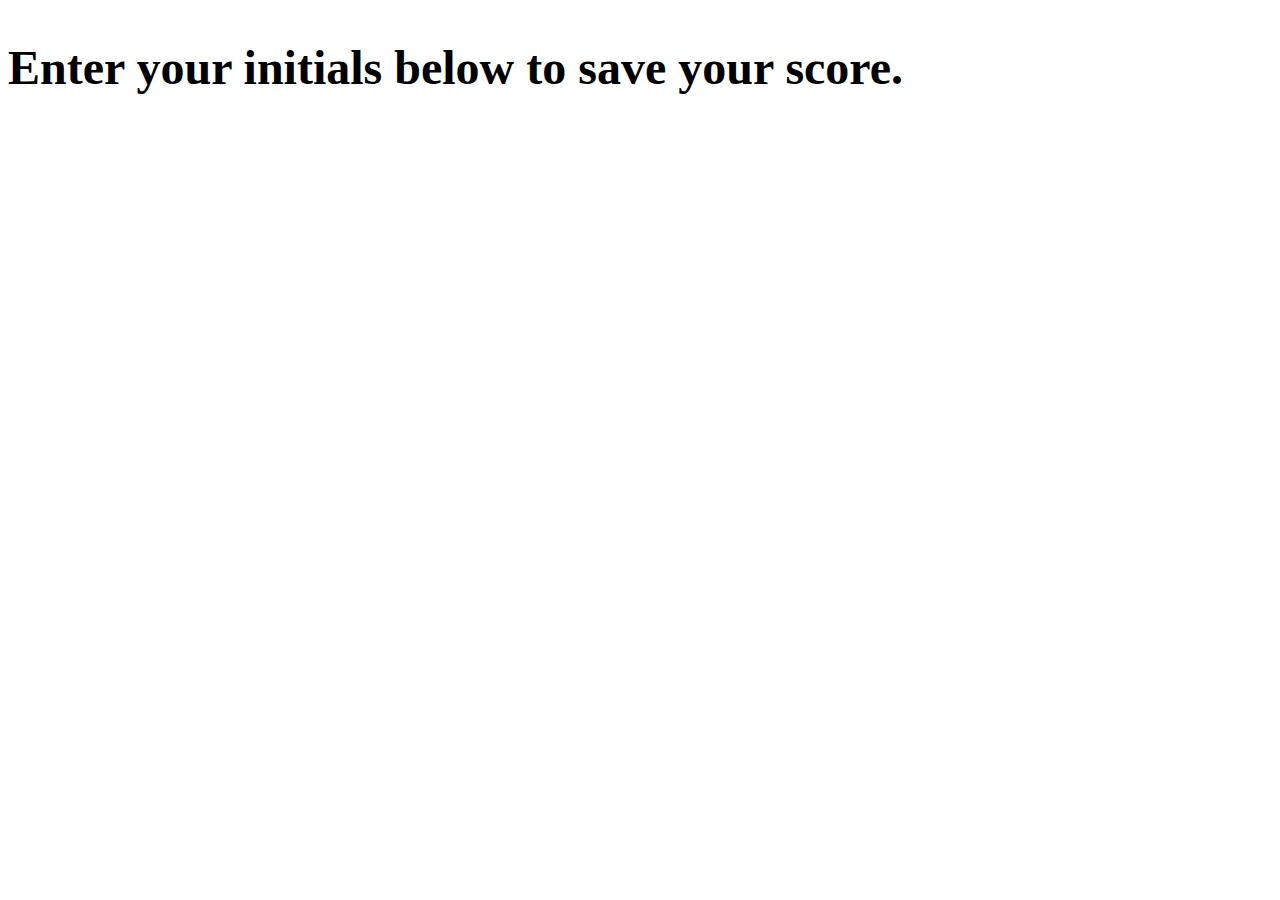
==== end.html @ 0e624bf0 "fixed typos so that each question is displayed" ====
<!DOCTYPE html>
<html lang="en">
<head>
    <meta charset="UTF-8">
    <meta http-equiv="X-UA-Compatible" content="IE=edge">
    <meta name="viewport" content="width=device-width, initial-scale=1.0">
    <title>Quiz Highscores</title>
    <link rel="stylesheet" type="text/css" href="./assets/css/style.css" />
    <script src="https://ajax.googleapis.com/ajax/libs/jquery/3.6.0/jquery.min.js"></script>
    <link rel="preconnect" href="https://fonts.googleapis.com" />
    <link rel="preconnect" href="https://fonts.gstatic.com" crossorigin />
    <link
      href="https://fonts.googleapis.com/css2?family=Cinzel:wght@400;500&display=swap"
      rel="stylesheet"
    />
</head>
<body>
    <div class="container">
        <div id="end" class="flex-center flex-column">
            <h1 id="finalScore">
                <form class="end-form-container">
                    <h2 id="end-text">Enter your initials below to save your score.</h2>
                </form>
            </h1>
        </div>
    </div>
</body>
</html>
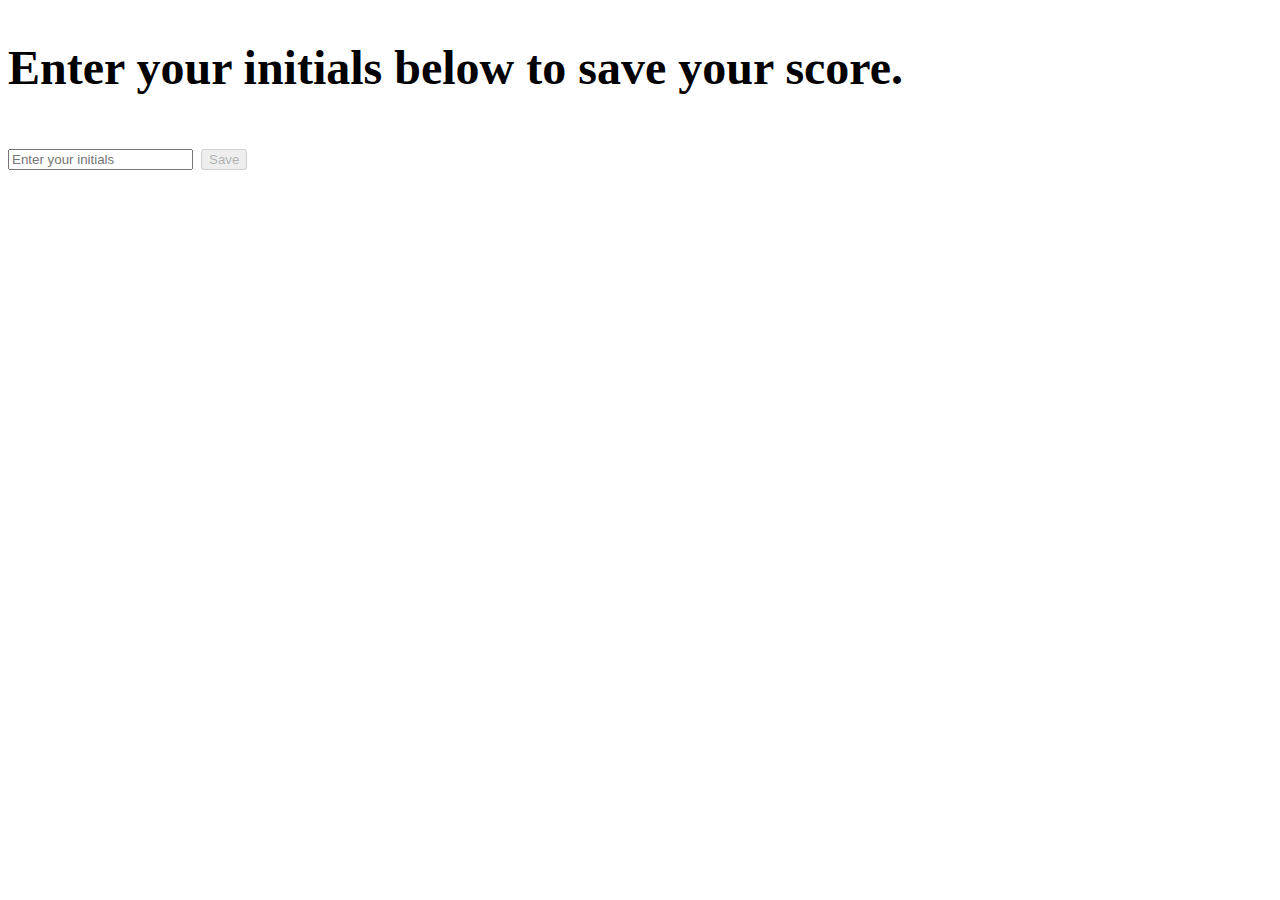
==== commit 689d4dd7: "added readme and cut some HTML" ====
--- a/end.html
+++ b/end.html
@@ -20,9 +20,12 @@
             <h1 id="finalScore">
                 <form class="end-form-container">
                     <h2 id="end-text">Enter your initials below to save your score.</h2>
+                    <input type="text" name="name" id="username" placeholder="Enter your initials">
+                    <button class="btn" id="saveScoreBtn" type="submit" onclick="saveHighScore(event)" disabled>Save</button>
                 </form>
             </h1>
         </div>
     </div>
+    <script src="Assets/js/end.js"></script>
 </body>
 </html>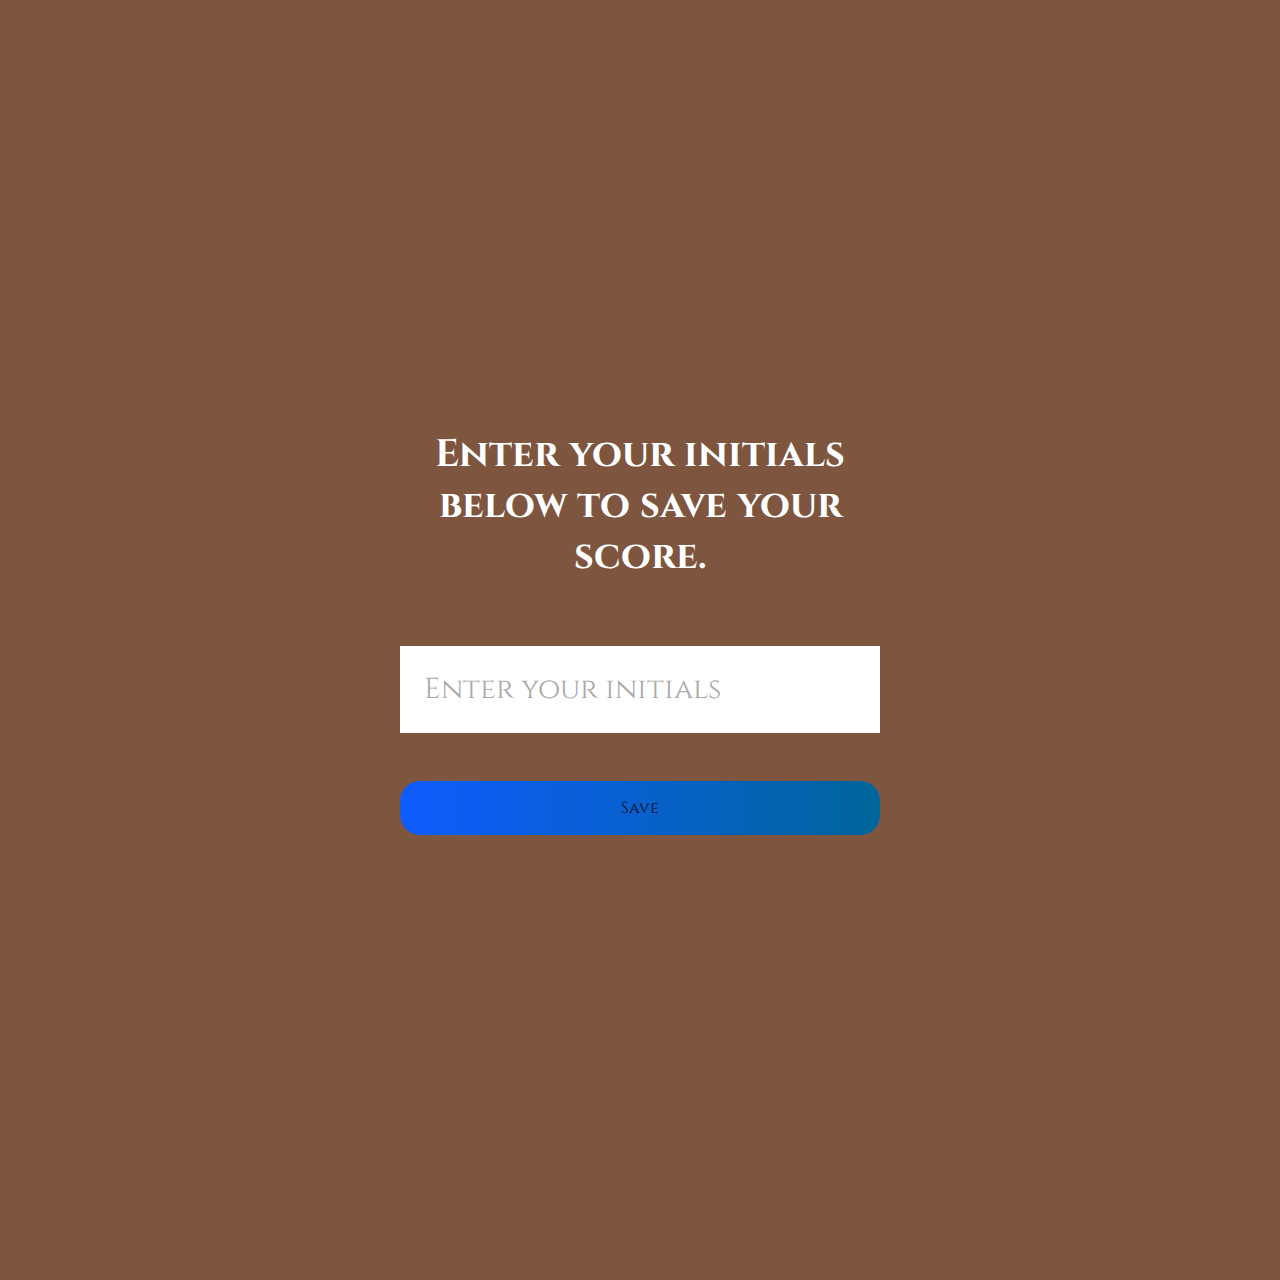
==== commit c0444228: "fix folder name" ====
--- a/end.html
+++ b/end.html
@@ -26,6 +26,6 @@
             </h1>
         </div>
     </div>
-    <script src="Assets/js/end.js"></script>
+    <script src="./assets/js/end.js"></script>
 </body>
 </html>--- a/assets/css/style.css
+++ b/assets/css/style.css
@@ -0,0 +1,141 @@
+@import url('https://fonts.googleapis.com/css2?family=Cinzel:wght@400;500&display=swap');
+
+*,
+*::before,
+*::after {
+  box-sizing: border-box;
+  margin: 0;
+  padding: 0;
+
+  font-family: "Cinzel", serif;
+}
+
+:root {
+ background-color: rgb(126, 85, 63);
+}
+
+h1 {
+  font-size: 2rem;
+  color: white;
+}
+
+h2 {
+  font-size:2.5rem;
+  margin-bottom: 4rem;
+}
+
+.container {
+  width: 100vw;
+  height: 100vw;
+  display: flex;
+  justify-content: center;
+  align-items: center;
+  max-width: 80rem;
+  margin: 0 auto;
+  padding: 2rem;
+}
+
+.flex-column {
+  display:flex;
+  flex-direction: column;
+}
+
+.flex-center {
+  justify-content: center;
+  align-items: center;
+}
+
+.justify-center {
+  justify-content: center;
+}
+
+.text-center {
+  text-align: center;
+}
+
+.hidden {
+  display: none;
+}
+
+.btn {
+  font-size: 1.0rem;
+  padding: 1rem 0;
+  width: 30rem;
+  text-align: center;
+  margin-bottom: 1rem;
+  text-decoration: none;
+  color: rgb(5, 4, 17);
+  background: linear-gradient(90deg, rgb(15, 91, 255) 0%,rgb(0,102,155)100%);
+  border-radius: 20px;
+}
+
+.btn:hover {
+  cursor: pointer;
+  box-shadow: 0 0.4rem 1.4rem 0 rgb(0,114,244,0.6);
+  transition: transform 150ms;
+  transform: scale(1.03);
+}
+
+.btn[disabled]:hover {
+  cursor: not-allowed;
+  box-shadow: none;
+  transform: none;
+}
+
+#highscore-btn {
+  background: linear-gradient(90deg, rgb(215, 110, 19) 0%,rgb(255, 154, 45)100%)
+}
+
+#highscore-btn:hover {
+  box-shadow: 0 0.4rem 1.4rem 0 rgba(211, 158, 12, 0.5);
+}
+
+.end-form-container {
+  width: 100%;
+  display: flex;
+  flex-direction: column;
+  align-items: center;
+  max-width: 30rem;
+}
+
+input {
+  margin-bottom: 1rem;
+  width: 20rem;
+  padding: 1.5rem;
+  font-size: 1.8rem;
+  border: none;
+  box-shadow:  0 0.1rem 1.4rem 0 rgba(86, 185, 235, 0.5s);
+}
+
+input::placeholder {
+  color:#aaa;
+}
+
+#username {
+  margin-bottom: 3rem;
+  width: 100%;
+  outline: none;
+}
+
+#end-text {
+  font-size: 2.4rem;
+  color: #fff;
+  text-align: center;
+}
+
+#saveScoreBtn {
+  border: none;
+}
+
+@media screen and (max-width: 768px) {
+  #game {
+      max-width: 100%;
+  }
+}
+
+@media screen and (min-width: 768px) {
+  #game {
+      min-width: 50%;
+  }
+
+}